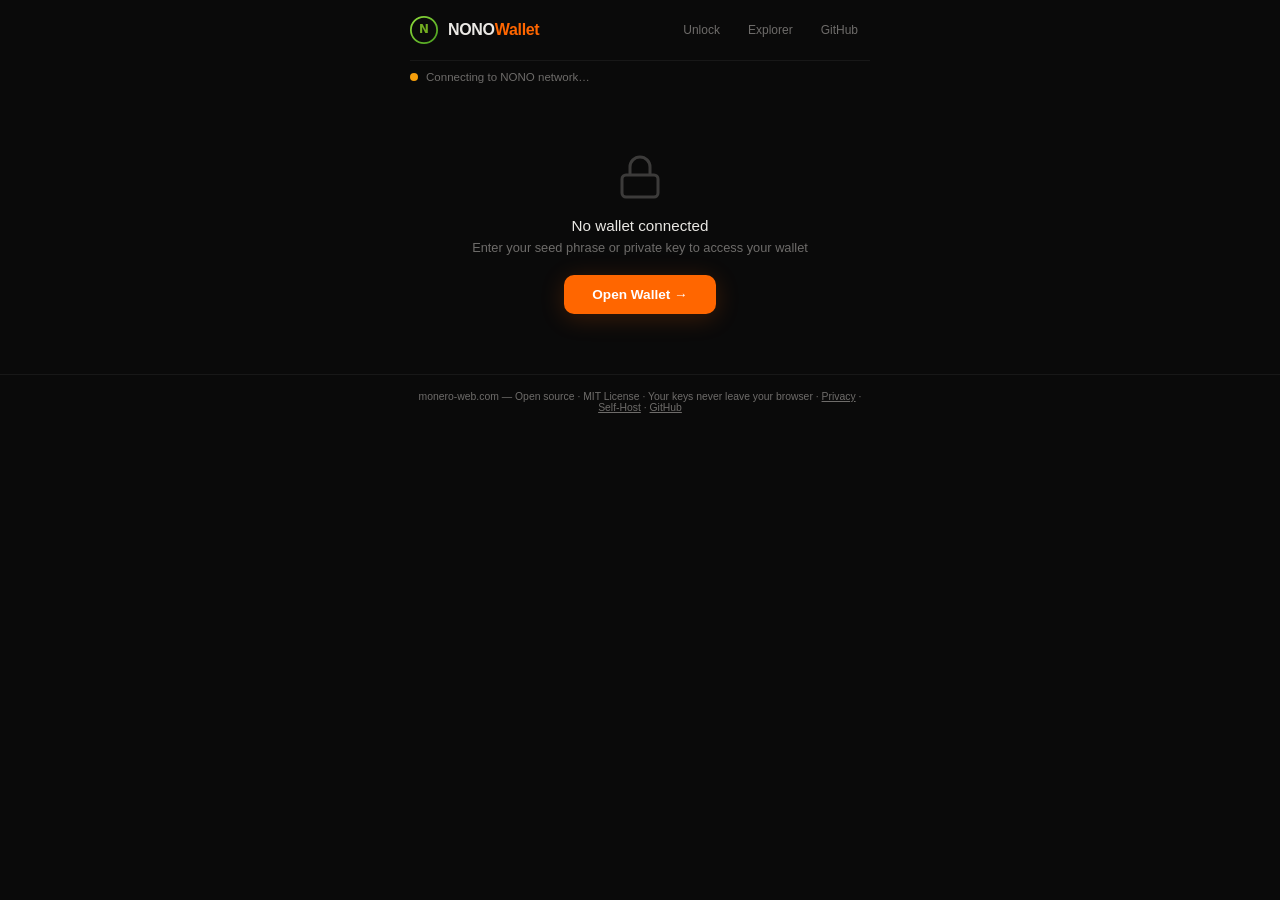
==== dashboard.html @ ea46e70c "fix(rpc): fallback to /api/rpc-nono; normalize custom URLs; legacy /api/proxy" ====
<!DOCTYPE html>
<html lang="en">
<head>
<meta charset="UTF-8">
<meta name="viewport" content="width=device-width, initial-scale=1.0, maximum-scale=1">
<meta property="og:title" content="Wallet dashboard — monero-web.com">
<meta property="og:description" content="Your non-custodial Monero wallet, running entirely in your browser. View your address, generate subaddresses, receive XMR.">
<meta property="og:url" content="https://monero-web.com/dashboard">
<meta property="og:type" content="website">
<meta property="og:image" content="https://monero-web.com/assets/social-card.png">
<link rel="preload" href="js/mymonero-core/MyMoneroCoreCpp_WASM.wasm" as="fetch" crossorigin>
<meta property="og:image:width" content="1200">
<meta property="og:image:height" content="630">
<meta name="twitter:card" content="summary_large_image">
<meta name="twitter:image" content="https://monero-web.com/assets/social-card.png">
<title>NONO Wallet — Dashboard</title>
<link rel="stylesheet" href="/css/nono-brand.css">
<link rel="icon" type="image/svg+xml" href="/favicon.svg">
<link rel="icon" type="image/x-icon" href="/favicon.ico" sizes="any">
<link rel="stylesheet" href="/fonts/fonts.css">
<style>
:root {
  --bg:#0a0a0a; --surface:#111113; --surface-2:#19191d; --border:rgba(255,255,255,0.06);
  --border-focus:rgba(255,130,47,0.4); --text:#eae8e4; --text-dim:#6e6c6a; --text-mid:#9a9894;
  --xmr:#ff6600; --xmr-dim:rgba(255,102,0,0.12); --xmr-glow:rgba(255,102,0,0.2);
  --success:#22c55e; --danger:#ef4444; --warning:#f59e0b; --radius-sm:10px;
}
*{margin:0;padding:0;box-sizing:border-box}
/* Stop the I-beam text caret from appearing on decorative UI when clicked.
   Wallet address, keys, subaddresses and inputs stay copy-selectable. */
body{user-select:none;-webkit-user-select:none;cursor:default}
input,textarea{user-select:text;-webkit-user-select:text;cursor:text}
.wallet-address,.receive-address,.key-value,#sub-list,#sub-list *{user-select:text;-webkit-user-select:text;cursor:text}
button,a,.action-btn,.tab,.key-toggle,.copy-btn,.modal-close,.disconnect-btn{cursor:pointer}
html{background:var(--bg);color:var(--text);font-family:'Outfit',sans-serif;font-size:16px;-webkit-font-smoothing:antialiased}
body{min-height:100dvh;display:flex;flex-direction:column;overflow-x:hidden}
.page{position:relative;z-index:2;flex:1;display:flex;flex-direction:column}
.container{width:100%;max-width:500px;margin:0 auto;padding:0 20px}

nav{padding:16px 0;display:flex;align-items:center;justify-content:space-between;border-bottom:1px solid var(--border)}
.logo{display:flex;align-items:center;gap:10px}
.logo svg{width:28px;height:28px}
.logo-text{font-size:1rem;font-weight:600;letter-spacing:-0.02em}
.logo-text span{color:var(--xmr)}
.nav-links{display:flex;gap:4px}
.nav-links a{color:var(--text-dim);text-decoration:none;font-size:.75rem;font-weight:500;padding:6px 12px;border-radius:100px;transition:all .25s}
.nav-links a:hover{color:var(--text);background:var(--surface-2)}
.nav-links a.active{color:var(--xmr)}

/* Connection bar */
.conn-bar{display:flex;align-items:center;gap:8px;padding:10px 0;font-size:.72rem;color:var(--text-dim)}
.conn-dot{width:8px;height:8px;border-radius:50%;flex-shrink:0}
.conn-dot.connected{background:var(--success);box-shadow:0 0 6px rgba(34,197,94,0.4)}
.conn-dot.connecting{background:var(--warning);animation:blink 1s infinite}
.conn-dot.disconnected{background:var(--danger)}
@keyframes blink{0%,100%{opacity:1}50%{opacity:0.3}}
.conn-info{flex:1}
.conn-height{font-family:'JetBrains Mono',monospace;color:var(--text-mid)}

/* Wallet header */
.wallet-header{padding:24px 0 16px;text-align:center}
.wallet-address{font-family:'JetBrains Mono',monospace;font-size:.65rem;color:var(--text-dim);word-break:break-all;line-height:1.5;padding:10px 14px;background:var(--surface);border:1px solid var(--border);border-radius:var(--radius-sm);margin-bottom:16px;user-select:all;cursor:pointer;position:relative}
.wallet-address:hover{border-color:rgba(255,255,255,0.12)}
.wallet-address .copy-toast{position:absolute;top:50%;left:50%;transform:translate(-50%,-50%);background:var(--xmr);color:#fff;font-family:'Outfit',sans-serif;font-size:.7rem;font-weight:600;padding:4px 12px;border-radius:100px;opacity:0;transition:opacity .2s}
.wallet-address .copy-toast.show{opacity:1}

.balance-section{text-align:center;margin-bottom:24px}
.balance-label{font-size:.72rem;color:var(--text-dim);text-transform:uppercase;letter-spacing:.08em;margin-bottom:4px}
.balance-value{font-size:2rem;font-weight:700;letter-spacing:-0.03em;color:var(--text)}
.balance-value .xmr-symbol{color:var(--xmr);font-size:1rem;font-weight:500;margin-left:6px}
.balance-note{font-size:.7rem;color:var(--text-dim);margin-top:4px}

/* Action buttons */
.actions{display:flex;gap:10px;margin-bottom:24px}
.action-btn{flex:1;padding:14px;background:var(--surface);border:1px solid var(--border);border-radius:var(--radius-sm);color:var(--text);font-family:'Outfit',sans-serif;font-size:.85rem;font-weight:500;cursor:pointer;transition:all .25s;display:flex;align-items:center;justify-content:center;gap:8px}
.action-btn:hover{background:var(--surface-2);border-color:rgba(255,255,255,0.12)}
.action-btn.primary{background:var(--xmr);border-color:var(--xmr);color:#fff;box-shadow:0 4px 16px var(--xmr-glow)}
.action-btn.primary:hover{background:#e85d00}
.action-btn svg{width:18px;height:18px}

/* Info cards */
.info-grid{display:grid;grid-template-columns:1fr 1fr;gap:10px;margin-bottom:24px}
.info-card{background:var(--surface);border:1px solid var(--border);border-radius:var(--radius-sm);padding:14px}
.info-card .info-label{font-size:.68rem;color:var(--text-dim);text-transform:uppercase;letter-spacing:.06em;margin-bottom:4px}
.info-card .info-value{font-family:'JetBrains Mono',monospace;font-size:.85rem;color:var(--text);font-weight:500}

/* Network status */
.network-section{margin-bottom:24px}
.section-title{font-size:.78rem;font-weight:600;color:var(--text-mid);margin-bottom:10px;text-transform:uppercase;letter-spacing:.06em}
.network-card{background:var(--surface);border:1px solid var(--border);border-radius:var(--radius-sm);padding:14px}
.network-row{display:flex;justify-content:space-between;align-items:center;padding:6px 0;font-size:.78rem}
.network-row:not(:last-child){border-bottom:1px solid var(--border)}
.network-row .label{color:var(--text-dim)}
.network-row .value{font-family:'JetBrains Mono',monospace;color:var(--text)}

/* Keys section */
.keys-section{margin-bottom:24px}
.key-card{background:var(--surface);border:1px solid var(--border);border-radius:var(--radius-sm);padding:12px 14px;margin-bottom:8px;cursor:pointer;transition:all .25s}
.key-card:hover{border-color:rgba(255,255,255,0.12)}
.key-card .key-label{font-size:.68rem;color:var(--text-dim);text-transform:uppercase;letter-spacing:.06em;margin-bottom:4px;display:flex;align-items:center;justify-content:space-between}
.key-card .key-value{font-family:'JetBrains Mono',monospace;font-size:.7rem;color:var(--text-mid);word-break:break-all;line-height:1.5}
.key-card .key-value.hidden{filter:blur(6px);user-select:none}
.key-toggle{font-size:.65rem;color:var(--xmr);cursor:pointer;font-family:'Outfit',sans-serif}

/* Disconnect */
.disconnect-btn{width:100%;padding:12px;background:none;border:1px solid rgba(239,68,68,0.2);border-radius:var(--radius-sm);color:#f87171;font-family:'Outfit',sans-serif;font-size:.8rem;font-weight:500;cursor:pointer;transition:all .25s;margin-bottom:24px}
.disconnect-btn:hover{background:rgba(239,68,68,0.06);border-color:rgba(239,68,68,0.3)}

footer{padding:16px 0;text-align:center;border-top:1px solid var(--border)}
footer p{font-size:.65rem;color:var(--text-dim)}

/* Loading state */
.loading{display:flex;flex-direction:column;align-items:center;justify-content:center;padding:60px 0;gap:16px}
.loading .spinner{width:32px;height:32px;border:3px solid var(--border);border-top-color:var(--xmr);border-radius:50%;animation:spin 1s linear infinite}
.loading p{font-size:.85rem;color:var(--text-dim)}

/* ─── Modals ─── */
.modal-overlay{display:none;position:fixed;inset:0;background:rgba(0,0,0,0.7);backdrop-filter:blur(8px);z-index:100;align-items:center;justify-content:center;padding:20px}
.modal-overlay.show{display:flex}
.modal{background:var(--bg);border:1px solid var(--border);border-radius:16px;width:100%;max-width:420px;max-height:90vh;overflow-y:auto;animation:fadeIn .25s ease-out}
.modal-header{display:flex;align-items:center;justify-content:space-between;padding:18px 20px;border-bottom:1px solid var(--border)}
.modal-header h2{font-size:1rem;font-weight:600}
.modal-close{background:none;border:none;color:var(--text-dim);font-size:1.2rem;cursor:pointer;padding:4px 8px;border-radius:6px;transition:all .2s}
.modal-close:hover{color:var(--text);background:var(--surface-2)}
.modal-body{padding:20px}

.receive-address{font-family:'JetBrains Mono',monospace;font-size:.62rem;word-break:break-all;line-height:1.6;color:var(--text-mid);padding:12px 14px;background:var(--surface);border:1px solid var(--border);border-radius:var(--radius-sm);margin-bottom:12px;user-select:all;text-align:left}
.btn-outline{width:100%;padding:12px;background:none;border:1px solid var(--border);border-radius:var(--radius-sm);color:var(--text);font-family:'Outfit',sans-serif;font-size:.85rem;font-weight:500;cursor:pointer;transition:all .25s}
.btn-outline:hover{background:var(--surface-2);border-color:rgba(255,255,255,0.12)}
.receive-warning{display:flex;align-items:center;gap:6px;margin-top:14px;font-size:.7rem;color:var(--warning);justify-content:center}

.send-coming-soon{text-align:center;padding:8px 0}
.send-coming-soon svg{margin-bottom:12px;opacity:.6}
.send-coming-soon h3{font-size:1.1rem;font-weight:600;margin-bottom:8px}
.send-coming-soon p{font-size:.78rem;color:var(--text-dim);line-height:1.6;margin-bottom:8px}

/* Send priority tier buttons */
.send-prio-btn{background:var(--surface-2);border:1px solid var(--border);color:var(--text-dim);font-family:'Outfit',sans-serif;font-size:.72rem;padding:8px 4px;border-radius:6px;cursor:pointer;transition:all .2s}
.send-prio-btn:hover{color:var(--text);border-color:var(--border-strong)}
.send-prio-btn.active{background:var(--xmr-dim);border-color:rgba(255,102,0,0.3);color:var(--xmr);font-weight:600}
.send-options{text-align:left;margin:12px 0}
.send-option{background:var(--surface);border:1px solid var(--border);border-radius:var(--radius-sm);padding:12px 14px;margin-bottom:8px}
.send-option strong{display:block;font-size:.78rem;color:var(--text);margin-bottom:2px}
.send-option span{font-size:.72rem;color:var(--text-dim);line-height:1.5}
@keyframes spin{from{transform:rotate(0deg)}to{transform:rotate(360deg)}}
@keyframes fadeIn{from{opacity:0;transform:translateY(8px)}to{opacity:1;transform:translateY(0)}}
.fade-in{animation:fadeIn .4s ease-out}

/* ── Mobile polish ─────────────────────────────────────────────────── */
@media (max-width:520px){
  .container{padding:0 16px}
  .wallet-header{padding:18px 0 10px}
  .wallet-address{font-size:.58rem;padding:10px 12px}
  .balance-value{font-size:1.7rem}
  .actions{gap:8px;margin-bottom:18px}
  .action-btn{padding:12px;font-size:.8rem}
  .info-grid{gap:8px}
  .info-card{padding:12px}
  .keys-section{margin-bottom:18px}
  .key-card{padding:12px}
  .modal{padding:20px;max-width:calc(100vw - 32px)}
  #qr-code svg,#qr-code img{max-width:100%;height:auto !important}
  #unlock-overlay > div{padding:22px 18px;max-width:calc(100vw - 32px)}
  #sub-major,#sub-minor{font-size:.72rem;padding:8px}
}
@media (max-width:380px){
  .wallet-address{font-size:.55rem}
  .actions .action-btn{padding:10px;font-size:.75rem}
  .conn-bar{font-size:.66rem}
}
</style>
</head>
<body>

<div class="page">
  <div class="container">
    <nav>
      <a href="/verify.html" class="logo" style="text-decoration:none;color:inherit;cursor:pointer" title="NONO Wallet">
        <img src="/assets/nono-logo.svg" alt="" width="28" height="28" />
        <div class="logo-text">NONO<span>Wallet</span></div>
      </a>
      <div class="nav-links">
        <a href="/verify.html">Unlock</a>
        <a href="https://explorer.nonoprivacy.com/" target="_blank" rel="noopener">Explorer</a>
        <a href="https://github.com/hempmillionaire/Nono-web-wallet" target="_blank" rel="noopener">GitHub</a>
      </div>
    </nav>

    <!-- Connection bar -->
    <div class="conn-bar">
      <div class="conn-dot connecting" id="conn-dot"></div>
      <div class="conn-info" id="conn-info">Connecting to NONO network…</div>
    </div>

    <!-- Loading state -->
    <div class="loading" id="loading-state">
      <div class="spinner"></div>
      <p>Connecting to NONO network...</p>
    </div>

    <!-- Dashboard (hidden until connected) -->
    <div id="dashboard" style="display:none">

      <!-- Address -->
      <div class="wallet-header fade-in">
        <div style="display:flex;flex-wrap:wrap;align-items:center;justify-content:center;gap:10px;margin-bottom:10px">
          <span id="network-badge" style="font-size:.7rem;font-weight:600;letter-spacing:.04em;text-transform:uppercase;padding:5px 10px;border-radius:100px;background:var(--surface-2);border:1px solid var(--border);color:var(--xmr)">NONO · NONO</span>
        </div>
        <div id="lws-unavailable-banner" style="display:none;max-width:520px;margin:0 auto 12px;padding:10px 14px;font-size:.72rem;line-height:1.45;color:var(--text-dim);background:var(--surface-2);border:1px solid var(--border);border-radius:var(--radius-sm)"></div>
        <div class="wallet-address" id="wallet-address" title="Click to copy">
          <span class="copy-toast" id="addr-toast">Copied!</span>
        </div>
      </div>

      <!-- Balance -->
      <div class="balance-section fade-in">
        <div class="balance-label">Balance</div>
        <div class="balance-value">
          <span id="balance-xmr">—</span>
          <span class="xmr-symbol" id="balance-ticker">NONO</span>
        </div>
        <div id="balance-fiat" style="font-size:.85rem;color:var(--text-dim);margin-top:2px;font-family:'JetBrains Mono',monospace"></div>
        <div class="balance-note" id="balance-note">Checking balance…</div>
        <div id="scan-bar-wrap" style="display:none;margin:10px auto 0;max-width:280px">
          <div style="background:var(--surface-2);border:1px solid var(--border);border-radius:100px;height:8px;overflow:hidden">
            <div id="scan-bar-fill" style="height:100%;width:0%;background:var(--xmr);border-radius:100px;transition:width 1s ease-out"></div>
          </div>
          <div style="display:flex;justify-content:space-between;margin-top:5px;font-size:.62rem;font-family:'JetBrains Mono',monospace;color:var(--text-dim)">
            <span id="scan-bar-pct">0%</span>
            <span id="scan-bar-height">—</span>
          </div>
        </div>
      </div>

      <!-- Action buttons -->
      <div class="actions fade-in">
        <button class="action-btn primary" id="btn-send">
          <svg fill="none" stroke="currentColor" stroke-width="2" viewBox="0 0 24 24"><path d="M22 2L11 13"/><path d="M22 2L15 22L11 13L2 9L22 2Z"/></svg>
          Send
        </button>
        <button class="action-btn" id="btn-receive">
          <svg fill="none" stroke="currentColor" stroke-width="2" viewBox="0 0 24 24"><path d="M21 15v4a2 2 0 01-2 2H5a2 2 0 01-2-2v-4"/><polyline points="7 10 12 15 17 10"/><line x1="12" y1="15" x2="12" y2="3"/></svg>
          Receive
        </button>
      </div>

      <!-- Network Info -->
      <div class="network-section fade-in">
        <div class="section-title">Network</div>
        <div class="network-card">
          <div class="network-row">
            <span class="label">Node</span>
            <span class="value" id="net-node">—</span>
          </div>
          <div class="network-row">
            <span class="label">Height</span>
            <span class="value" id="net-height">—</span>
          </div>
          <div class="network-row">
            <span class="label">Latency</span>
            <span class="value" id="net-latency">—</span>
          </div>
          <div class="network-row">
            <span class="label">Est. Fee</span>
            <span class="value" id="net-fee">—</span>
          </div>
          <div class="network-row">
            <span class="label">Tx Pool</span>
            <span class="value" id="net-pool">—</span>
          </div>
        </div>
      </div>

      <!-- Transactions -->
      <div class="keys-section fade-in">
        <div class="section-title">Recent transactions</div>
        <div id="tx-list">
          <div class="key-card" style="text-align:center;color:var(--text-dim);font-size:.75rem;padding:18px">Loading…</div>
        </div>
      </div>

      <!-- Seed Phrase (hidden by default) -->
      <div class="keys-section fade-in" id="mnemonic-section" style="display:none">
        <div class="section-title">Seed Phrase</div>
        <div class="key-card" style="border-color:rgba(255,102,0,0.2);background:rgba(255,102,0,0.04)">
          <div class="key-label" style="color:var(--xmr)">Mnemonic Seed <span class="key-toggle" id="toggle-mnemonic">Show</span></div>
          <div class="key-value hidden" id="key-mnemonic" style="font-size:.82rem;line-height:2;word-spacing:.15em"></div>
        </div>
      </div>

      <!-- Wallet Keys (hidden by default) -->
      <div class="keys-section fade-in">
        <div class="section-title">Wallet Keys</div>
        <div class="key-card" id="card-spend">
          <div class="key-label">Private Spend Key <span class="key-toggle" id="toggle-spend">Show</span></div>
          <div class="key-value hidden" id="key-spend"></div>
        </div>
        <div class="key-card" id="card-view">
          <div class="key-label">Private View Key <span class="key-toggle" id="toggle-view">Show</span></div>
          <div class="key-value hidden" id="key-view"></div>
        </div>
        <div class="key-card">
          <div class="key-label">Public Spend Key</div>
          <div class="key-value" id="key-pub-spend" style="font-size:.65rem"></div>
        </div>
        <div class="key-card">
          <div class="key-label">Public View Key</div>
          <div class="key-value" id="key-pub-view" style="font-size:.65rem"></div>
        </div>
      </div>

      <!-- Subaddresses -->
      <div class="keys-section fade-in">
        <div class="section-title">Subaddresses</div>
        <div class="key-card">
          <div class="key-label" style="margin-bottom:8px">Generate a labeled subaddress</div>
          <input id="sub-label" type="text" placeholder="Label (optional, e.g. Donations)" maxlength="40" style="width:100%;background:var(--surface-2);border:1px solid var(--border);border-radius:8px;padding:8px 10px;color:var(--text);font-family:'Outfit',sans-serif;font-size:.78rem;outline:none;margin-bottom:8px">
          <div style="display:grid;grid-template-columns:1fr 1fr auto;gap:8px;margin-bottom:10px">
            <input id="sub-major" type="number" min="0" value="0" title="account index" placeholder="account" style="min-width:0;width:100%;background:var(--surface-2);border:1px solid var(--border);border-radius:8px;padding:8px 10px;color:var(--text);font-family:'JetBrains Mono',monospace;font-size:.78rem;outline:none">
            <input id="sub-minor" type="number" min="1" value="1" title="address index (auto-fills)" placeholder="index" style="min-width:0;width:100%;background:var(--surface-2);border:1px solid var(--border);border-radius:8px;padding:8px 10px;color:var(--text);font-family:'JetBrains Mono',monospace;font-size:.78rem;outline:none">
            <button id="btn-sub-gen" class="action-btn" style="flex:0 0 auto;padding:8px 14px;font-size:.78rem;white-space:nowrap">Generate</button>
          </div>
          <div id="sub-error" style="display:none;color:#f87171;font-size:.72rem;margin-top:6px"></div>
          <div id="sub-list"></div>
        </div>
      </div>

      <!-- Custom node + export -->
      <div class="keys-section fade-in">
        <div class="section-title">Settings</div>
        <div class="key-card">
          <div class="key-label" style="margin-bottom:6px">Custom node URL <span style="color:var(--text-dim)">· optional HTTPS RPC base (e.g. https://explorer.nonoprivacy.com/api/rpc-nono)</span></div>
          <div style="display:grid;grid-template-columns:1fr auto auto;gap:8px">
            <input id="custom-node" type="text" placeholder="https://explorer.nonoprivacy.com/api/rpc-nono" style="min-width:0;width:100%;background:var(--surface-2);border:1px solid var(--border);border-radius:8px;padding:8px 10px;color:var(--text);font-family:'JetBrains Mono',monospace;font-size:.75rem;outline:none">
            <button id="btn-node-save" class="action-btn" style="padding:8px 14px;font-size:.78rem;white-space:nowrap">Save</button>
            <button id="btn-node-clear" class="action-btn" style="padding:8px 14px;font-size:.78rem;white-space:nowrap">Reset</button>
          </div>
          <div id="node-msg" style="font-size:.7rem;color:var(--text-dim);margin-top:6px"></div>
        </div>
        <div class="key-card" style="margin-top:8px">
          <div class="key-label" style="margin-bottom:8px">Scan QR code</div>
          <button id="btn-scan-qr" class="action-btn" style="width:100%;padding:10px;font-size:.78rem">Open camera scanner</button>
          <div id="scan-result" style="display:none;margin-top:10px;padding:12px;background:var(--surface-2);border:1px solid var(--border);border-radius:8px;font-family:'JetBrains Mono',monospace;font-size:.7rem;line-height:1.6;text-align:left;word-break:break-all"></div>
          <div style="font-size:.7rem;color:var(--text-dim);margin-top:8px;line-height:1.5">Decodes <code>monero:</code> URIs entirely in your browser. Used by the (upcoming) send flow; for now you can scan and copy.</div>
        </div>

        <div class="key-card" style="margin-top:8px">
          <div class="key-label" style="margin-bottom:8px">Export wallet</div>
          <button id="btn-export" class="action-btn" style="width:100%;padding:10px;font-size:.78rem">Download JSON backup</button>
          <div style="font-size:.7rem;color:var(--text-dim);margin-top:8px;line-height:1.5">Contains your address and keys in a portable JSON file. Treat it like your seed phrase — anyone with this file can spend your funds.</div>
        </div>
      </div>

      <!-- Disconnect -->
      <button class="disconnect-btn" id="btn-disconnect">Disconnect Wallet</button>
    </div>
  </div>

  <!-- ═══ RATE LIMIT MODAL ═══ -->
  <div class="modal-overlay" id="ratelimit-modal">
    <div class="modal">
      <div class="modal-header">
        <h2>Limit Reached</h2>
        <button class="modal-close" id="ratelimit-close">✕</button>
      </div>
      <div class="modal-body" style="text-align:center">
        <svg width="48" height="48" fill="none" stroke="var(--xmr)" stroke-width="1.5" viewBox="0 0 24 24" style="margin-bottom:12px"><path d="M10.29 3.86L1.82 18a2 2 0 001.71 3h16.94a2 2 0 001.71-3L13.71 3.86a2 2 0 00-3.42 0z"/><line x1="12" y1="9" x2="12" y2="13"/><line x1="12" y1="17" x2="12.01" y2="17"/></svg>
        <p style="font-size:.95rem;margin-bottom:8px;font-weight:600">Daily wallet limit reached</p>
        <p style="font-size:.8rem;color:var(--text-dim);margin-bottom:20px">Too many new wallets have been registered today. Please try again tomorrow.</p>
        <button class="btn-primary" id="ratelimit-ok" style="width:100%">OK</button>
      </div>
    </div>
  </div>

  <!-- ═══ RECEIVE MODAL ═══ -->
  <div class="modal-overlay" id="receive-modal">
    <div class="modal">
      <div class="modal-header">
        <h2>Receive XMR</h2>
        <button class="modal-close" id="receive-close">✕</button>
      </div>
      <div class="modal-body" style="text-align:center">
        <div id="qr-code" style="margin:16px auto;width:220px;height:220px;background:var(--surface-2);border-radius:12px;display:flex;align-items:center;justify-content:center">
          <div class="spinner" style="width:24px;height:24px"></div>
        </div>
        <p style="font-size:.7rem;color:var(--text-dim);margin-bottom:12px">Scan this QR code or copy the address below</p>
        <div class="receive-address" id="receive-addr"></div>
        <button class="btn-outline" id="receive-copy">Copy Address</button>
        <div class="receive-warning">
          <svg width="14" height="14" fill="none" stroke="currentColor" stroke-width="2" viewBox="0 0 24 24"><path d="M10.29 3.86L1.82 18a2 2 0 001.71 3h16.94a2 2 0 001.71-3L13.71 3.86a2 2 0 00-3.42 0z"/><line x1="12" y1="9" x2="12" y2="13"/><line x1="12" y1="17" x2="12.01" y2="17"/></svg>
          Only send Monero (XMR) to this address
        </div>
      </div>
    </div>
  </div>

  <!-- ═══ SEND MODAL ═══ -->
  <div class="modal-overlay" id="send-modal">
    <div class="modal">
      <div class="modal-header">
        <h2>Send XMR</h2>
        <button class="modal-close" id="send-close">✕</button>
      </div>
      <div class="modal-body">

        <!-- ── STEP 1: Form ── -->
        <div id="send-step-form">
          <div style="margin-bottom:14px">
            <label style="display:block;font-size:.72rem;color:var(--text-dim);text-transform:uppercase;letter-spacing:.06em;margin-bottom:6px">Recipient address</label>
            <textarea id="send-to" placeholder="4..., 8..., or integrated (106 chars)" spellcheck="false" autocomplete="off" style="width:100%;min-height:64px;background:var(--surface-2);border:1px solid var(--border);border-radius:8px;padding:10px 12px;color:var(--text);font-family:'JetBrains Mono',monospace;font-size:.68rem;line-height:1.5;resize:none;outline:none"></textarea>
            <div id="send-to-hint" style="font-size:.68rem;color:var(--text-dim);margin-top:6px;min-height:14px"></div>
          </div>

          <div style="margin-bottom:14px">
            <label style="display:block;font-size:.72rem;color:var(--text-dim);text-transform:uppercase;letter-spacing:.06em;margin-bottom:6px">Amount (XMR)</label>
            <input id="send-amount" type="text" inputmode="decimal" placeholder="0.0" autocomplete="off" style="width:100%;background:var(--surface-2);border:1px solid var(--border);border-radius:8px;padding:10px 12px;color:var(--text);font-family:'JetBrains Mono',monospace;font-size:.95rem;outline:none">
            <div style="display:flex;justify-content:space-between;font-size:.68rem;color:var(--text-dim);margin-top:6px">
              <span>Available: <span id="send-available">—</span> XMR</span>
              <button type="button" id="send-max" style="background:transparent;border:0;color:var(--xmr);font-size:.68rem;cursor:pointer;padding:0">Send max</button>
            </div>
          </div>

          <div style="margin-bottom:14px">
            <label style="display:block;font-size:.72rem;color:var(--text-dim);text-transform:uppercase;letter-spacing:.06em;margin-bottom:6px">Priority</label>
            <div id="send-priority" style="display:grid;grid-template-columns:1fr 1fr 1fr 1fr;gap:6px">
              <button type="button" data-priority="1" class="send-prio-btn">Slow</button>
              <button type="button" data-priority="2" class="send-prio-btn active">Normal</button>
              <button type="button" data-priority="3" class="send-prio-btn">Fast</button>
              <button type="button" data-priority="4" class="send-prio-btn">Fastest</button>
            </div>
          </div>

          <div style="margin-bottom:14px;display:none" id="send-pid-group">
            <label style="display:block;font-size:.72rem;color:var(--text-dim);text-transform:uppercase;letter-spacing:.06em;margin-bottom:6px">Payment ID <span style="text-transform:none;letter-spacing:0">(if the recipient asked for one)</span></label>
            <input id="send-pid" type="text" placeholder="16-char hex" autocomplete="off" style="width:100%;background:var(--surface-2);border:1px solid var(--border);border-radius:8px;padding:10px 12px;color:var(--text);font-family:'JetBrains Mono',monospace;font-size:.75rem;outline:none">
          </div>

          <div id="send-error" style="display:none;color:#f87171;font-size:.72rem;margin-bottom:10px;padding:10px 12px;background:rgba(239,68,68,0.08);border:1px solid rgba(239,68,68,0.15);border-radius:8px"></div>

          <div style="display:flex;gap:8px">
            <button id="send-cancel" class="action-btn" style="flex:1;background:transparent">Cancel</button>
            <button id="send-review" class="action-btn primary" style="flex:2" disabled>Review →</button>
          </div>
        </div>

        <!-- ── STEP 2: Confirm ── -->
        <div id="send-step-confirm" style="display:none">
          <div style="background:var(--surface-2);border:1px solid var(--border);border-radius:8px;padding:14px;margin-bottom:14px">
            <div style="font-size:.68rem;color:var(--text-dim);text-transform:uppercase;letter-spacing:.06em;margin-bottom:6px">Sending to</div>
            <div id="confirm-to" style="font-family:'JetBrains Mono',monospace;font-size:.62rem;word-break:break-all;color:var(--text);line-height:1.5"></div>
          </div>

          <div style="background:var(--surface-2);border:1px solid var(--border);border-radius:8px;padding:14px;margin-bottom:14px;font-family:'JetBrains Mono',monospace;font-size:.82rem">
            <div style="display:flex;justify-content:space-between;margin-bottom:8px"><span style="color:var(--text-dim)">Amount</span><span id="confirm-amount" style="color:var(--text);font-weight:500">—</span></div>
            <div style="display:flex;justify-content:space-between;margin-bottom:8px"><span style="color:var(--text-dim)">Fee</span><span id="confirm-fee" style="color:var(--text-mid)">—</span></div>
            <div style="display:flex;justify-content:space-between;padding-top:8px;border-top:1px solid var(--border)"><span style="color:var(--text-dim)">Total</span><span id="confirm-total" style="color:var(--xmr);font-weight:600">—</span></div>
          </div>

          <div style="font-size:.7rem;color:var(--text-dim);line-height:1.5;margin-bottom:14px;padding:10px 12px;background:rgba(255,102,0,0.06);border:1px solid rgba(255,102,0,0.15);border-radius:8px">
            <strong style="color:var(--xmr)">This is irreversible.</strong> Once broadcast, the transaction cannot be cancelled. Your spend key is used locally in this tab to sign the transaction; it is not sent to any server.
          </div>

          <div style="display:flex;gap:8px">
            <button id="send-back" class="action-btn" style="flex:1;background:transparent">← Back</button>
            <button id="send-confirm" class="action-btn primary" style="flex:2">Send</button>
          </div>
        </div>

        <!-- ── STEP 3: Result ── -->
        <div id="send-step-result" style="display:none;text-align:center;padding:8px 0">
          <div id="send-result-pending" style="display:none">
            <div class="spinner" style="margin:0 auto 14px;width:40px;height:40px"></div>
            <h3 style="font-size:1rem;font-weight:600;margin-bottom:6px">Sending…</h3>
            <p style="font-size:.72rem;color:var(--text-dim);line-height:1.5">Building and broadcasting your transaction. This takes a few seconds.</p>
          </div>
          <div id="send-result-success" style="display:none">
            <svg width="48" height="48" fill="none" stroke="#22c55e" stroke-width="1.8" viewBox="0 0 24 24" style="margin:0 auto 12px"><circle cx="12" cy="12" r="10"/><polyline points="9 12 11 14 15 10"/></svg>
            <h3 style="font-size:1rem;font-weight:600;margin-bottom:6px;color:#22c55e">Sent!</h3>
            <p style="font-size:.72rem;color:var(--text-dim);line-height:1.5;margin-bottom:12px">Your transaction has been broadcast to the Monero network. It will appear in your history after ~2 minutes of confirmations.</p>
            <div style="font-family:'JetBrains Mono',monospace;font-size:.62rem;color:var(--text-mid);word-break:break-all;padding:10px 12px;background:var(--surface-2);border:1px solid var(--border);border-radius:8px;margin-bottom:14px" id="send-result-hash"></div>
            <button id="send-done" class="action-btn primary" style="width:100%">Done</button>
          </div>
          <div id="send-result-error" style="display:none">
            <svg width="48" height="48" fill="none" stroke="#f87171" stroke-width="1.8" viewBox="0 0 24 24" style="margin:0 auto 12px"><circle cx="12" cy="12" r="10"/><line x1="12" y1="8" x2="12" y2="12"/><line x1="12" y1="16" x2="12.01" y2="16"/></svg>
            <h3 style="font-size:1rem;font-weight:600;margin-bottom:6px;color:#f87171">Send failed</h3>
            <p id="send-result-error-msg" style="font-size:.72rem;color:var(--text-dim);line-height:1.5;margin-bottom:14px"></p>
            <button id="send-retry" class="action-btn" style="width:100%">Back to form</button>
          </div>
        </div>

      </div>
    </div>
  </div>

  <footer>
    <div class="container">
      <p>monero-web.com — Open source · MIT License · Your keys never leave your browser · <a href="/privacy" style="color:inherit;text-decoration:underline">Privacy</a> · <a href="/self-host" style="color:inherit;text-decoration:underline">Self-Host</a> · <a href="https://github.com/Medtabka/monero-web" target="_blank" rel="noopener" style="color:inherit;text-decoration:underline">GitHub</a></p>
    </div>
  </footer>
</div>

<!-- ═══ UNLOCK OVERLAY (encrypted vault / idle auto-lock) ═══ -->
<div id="unlock-overlay" style="display:none;position:fixed;inset:0;background:rgba(10,10,10,0.92);backdrop-filter:blur(8px);z-index:9999;align-items:center;justify-content:center;padding:24px">
  <div style="width:100%;max-width:380px;background:var(--surface);border:1px solid var(--border);border-radius:14px;padding:28px">
    <div style="display:flex;align-items:center;gap:10px;margin-bottom:18px">
      <svg width="22" height="22" fill="none" stroke="var(--xmr)" stroke-width="2" viewBox="0 0 24 24"><rect x="3" y="11" width="18" height="11" rx="2"/><path d="M7 11V7a5 5 0 0 1 10 0v4"/></svg>
      <h2 style="font-size:1.05rem;font-weight:600;letter-spacing:-0.01em">Wallet locked</h2>
    </div>
    <p id="unlock-msg" style="color:var(--text-dim);font-size:.78rem;line-height:1.5;margin-bottom:16px">Enter your session password to unlock this tab.</p>
    <input id="unlock-pw" type="password" autocomplete="current-password" placeholder="Session password" style="width:100%;background:var(--surface-2);border:1px solid var(--border);border-radius:10px;padding:12px 14px;color:var(--text);font-family:'JetBrains Mono',monospace;font-size:.82rem;outline:none;margin-bottom:10px">
    <div id="unlock-error" style="display:none;color:#f87171;font-size:.74rem;margin-bottom:10px"></div>
    <button id="unlock-btn" style="width:100%;background:var(--xmr);border:none;color:#fff;font-family:'Outfit',sans-serif;font-size:.86rem;font-weight:600;padding:12px;border-radius:10px;cursor:pointer">Unlock</button>
    <button id="unlock-forget" style="width:100%;background:transparent;border:none;color:var(--text-dim);font-family:'Outfit',sans-serif;font-size:.74rem;padding:10px;margin-top:6px;cursor:pointer">Forget wallet & start over</button>
  </div>
</div>

<!-- Scripts -->
<script src="js/keccak256.js"></script>
<script src="js/monero-ed25519.js"></script>
<script src="js/monero-wordlist.js"></script>
<script src="js/networks.js?v=proxy1"></script>
<script src="js/monero-keys.js?v=nonoaddr1"></script>
<script src="js/monero-subaddress.js"></script>
<script src="js/qrcodegen.js"></script>
<script src="js/jsqr.js"></script>
<script src="js/qr-scanner.js"></script>
<script src="js/wallet-vault.js"></script>
<script src="https://challenges.cloudflare.com/turnstile/v0/api.js?render=explicit" async defer></script>
<div id="turnstile-box"></div>
<script src="js/lws-client.js"></script>
<script src="js/mymonero-core/MyMoneroCoreCpp_WASM.js"></script>
<script src="js/mymonero-loader.js"></script>
<script src="js/monero-send.js"></script>
<script src="js/monero-english-wordlist.js"></script>
<script src="js/monero-rpc.js?v=rpcfix1"></script>

<script src="js/dashboard-page.js?v=rpcfix1"></script>
<script src="js/swap-popup.js" defer></script>
</body>
</html>
---- css/nono-brand.css ----
/* NONO brand — shared with explorer (black + #73AD21 accent) */
:root {
  --xmr: #73AD21;
  --xmr-dim: rgba(115, 173, 33, 0.14);
  --xmr-glow: rgba(115, 173, 33, 0.28);
  --border-focus: rgba(115, 173, 33, 0.45);
}
.ambient .orb-1 { background: #73AD21 !important; }
.ambient .orb-2 { background: #8fdc3c !important; }
.logo-text span { color: var(--xmr); }
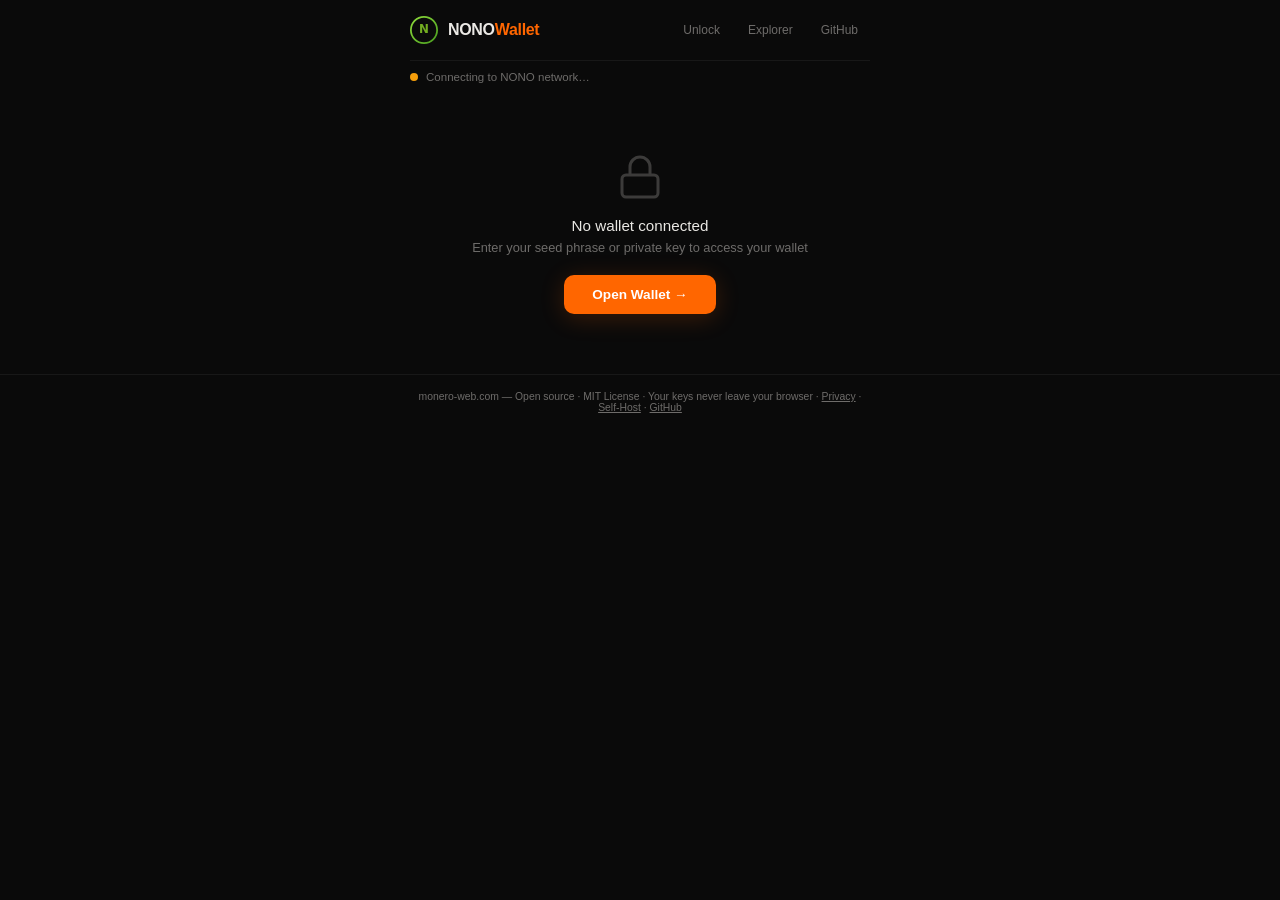
==== commit 52fe4b4f: "docs: NONO README; remove CoinGecko fiat price and CSP" ====
--- a/dashboard.html
+++ b/dashboard.html
@@ -219,7 +219,6 @@
           <span id="balance-xmr">—</span>
           <span class="xmr-symbol" id="balance-ticker">NONO</span>
         </div>
-        <div id="balance-fiat" style="font-size:.85rem;color:var(--text-dim);margin-top:2px;font-family:'JetBrains Mono',monospace"></div>
         <div class="balance-note" id="balance-note">Checking balance…</div>
         <div id="scan-bar-wrap" style="display:none;margin:10px auto 0;max-width:280px">
           <div style="background:var(--surface-2);border:1px solid var(--border);border-radius:100px;height:8px;overflow:hidden">
@@ -534,7 +533,7 @@
 <script src="js/monero-english-wordlist.js"></script>
 <script src="js/monero-rpc.js?v=rpcfix1"></script>
 
-<script src="js/dashboard-page.js?v=rpcfix1"></script>
+<script src="js/dashboard-page.js?v=nono1"></script>
 <script src="js/swap-popup.js" defer></script>
 </body>
 </html>
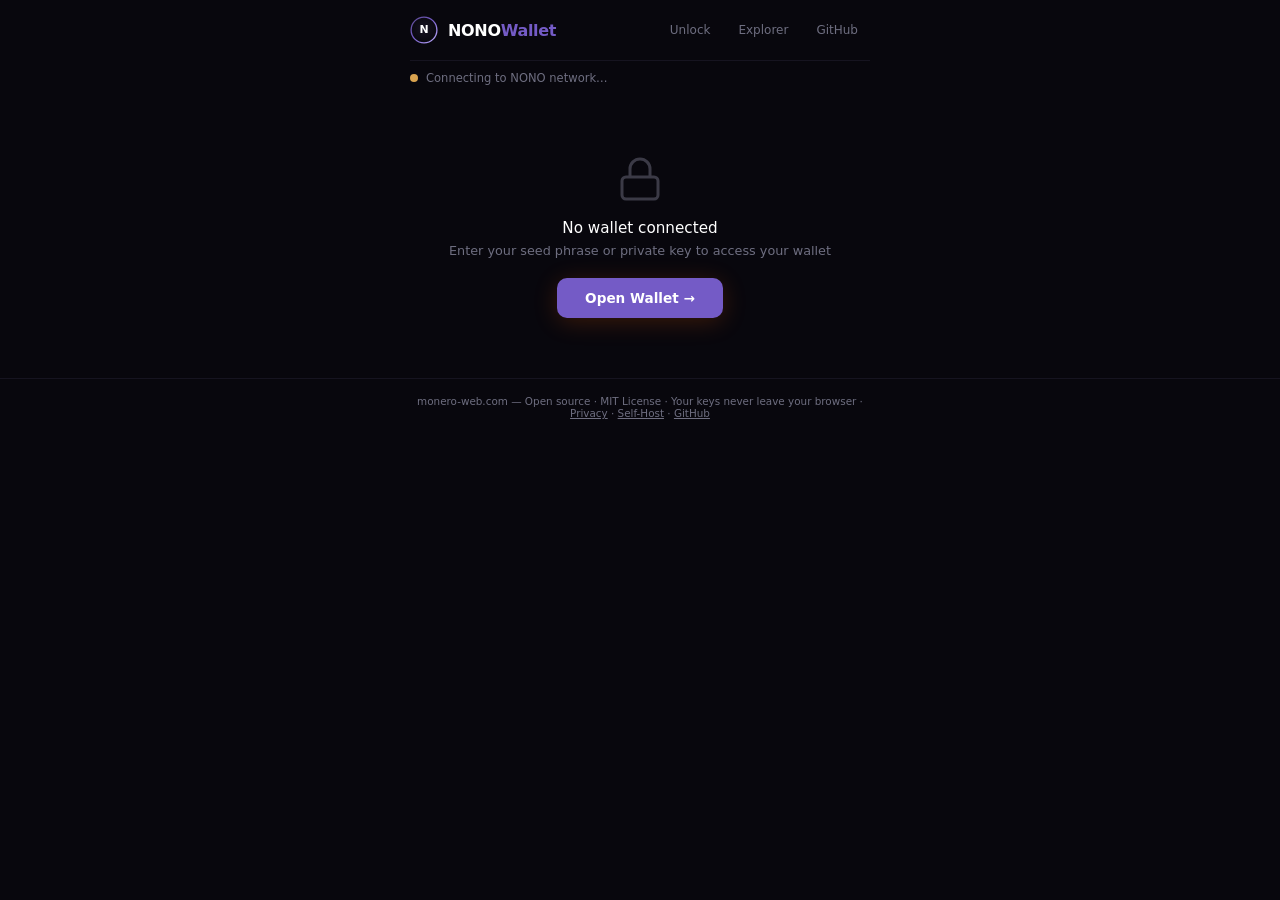
==== commit 827f3edb: "feat(ui): NONO design system — tokens, components, wallet purple theme" ====
--- a/dashboard.html
+++ b/dashboard.html
@@ -3,27 +3,26 @@
 <head>
 <meta charset="UTF-8">
 <meta name="viewport" content="width=device-width, initial-scale=1.0, maximum-scale=1">
-<meta property="og:title" content="Wallet dashboard — monero-web.com">
-<meta property="og:description" content="Your non-custodial Monero wallet, running entirely in your browser. View your address, generate subaddresses, receive XMR.">
-<meta property="og:url" content="https://monero-web.com/dashboard">
+<meta property="og:title" content="NONO Wallet — Dashboard">
+<meta property="og:description" content="Your non-custodial NONO wallet in the browser. Balance, send, receive, and transaction history.">
+<meta property="og:url" content="https://wallet.nonoprivacy.com/dashboard.html">
 <meta property="og:type" content="website">
-<meta property="og:image" content="https://monero-web.com/assets/social-card.png">
+<meta property="og:image" content="https://wallet.nonoprivacy.com/assets/nono-logo.png">
 <link rel="preload" href="js/mymonero-core/MyMoneroCoreCpp_WASM.wasm" as="fetch" crossorigin>
-<meta property="og:image:width" content="1200">
-<meta property="og:image:height" content="630">
-<meta name="twitter:card" content="summary_large_image">
-<meta name="twitter:image" content="https://monero-web.com/assets/social-card.png">
+<meta name="twitter:card" content="summary">
+<meta name="twitter:image" content="https://wallet.nonoprivacy.com/assets/nono-logo.png">
 <title>NONO Wallet — Dashboard</title>
-<link rel="stylesheet" href="/css/nono-brand.css">
+<link rel="stylesheet" href="/css/nono-tokens.css?v=ds1">
+<link rel="stylesheet" href="/css/nono-components.css?v=ds1">
 <link rel="icon" type="image/svg+xml" href="/favicon.svg">
 <link rel="icon" type="image/x-icon" href="/favicon.ico" sizes="any">
 <link rel="stylesheet" href="/fonts/fonts.css">
 <style>
 :root {
-  --bg:#0a0a0a; --surface:#111113; --surface-2:#19191d; --border:rgba(255,255,255,0.06);
-  --border-focus:rgba(255,130,47,0.4); --text:#eae8e4; --text-dim:#6e6c6a; --text-mid:#9a9894;
-  --xmr:#ff6600; --xmr-dim:rgba(255,102,0,0.12); --xmr-glow:rgba(255,102,0,0.2);
-  --success:#22c55e; --danger:#ef4444; --warning:#f59e0b; --radius-sm:10px;
+  --bg:#08070D; --surface:#11101A; --surface-2:#171323; --border:rgba(191,174,255,0.08);
+  --border-focus:rgba(191,174,255,0.35); --text:#FFFFFF; --text-dim:#6E6E80; --text-mid:#A8A8B8;
+  --xmr:#745BC6; --xmr-dim:rgba(116,91,198,0.15); --xmr-glow:rgba(116,91,198,0.40);
+  --success:#4a9a6a; --danger:#d9534f; --warning:#d9a34f; --radius-sm:10px;
 }
 *{margin:0;padding:0;box-sizing:border-box}
 /* Stop the I-beam text caret from appearing on decorative UI when clicked.
@@ -32,7 +31,7 @@
 input,textarea{user-select:text;-webkit-user-select:text;cursor:text}
 .wallet-address,.receive-address,.key-value,#sub-list,#sub-list *{user-select:text;-webkit-user-select:text;cursor:text}
 button,a,.action-btn,.tab,.key-toggle,.copy-btn,.modal-close,.disconnect-btn{cursor:pointer}
-html{background:var(--bg);color:var(--text);font-family:'Outfit',sans-serif;font-size:16px;-webkit-font-smoothing:antialiased}
+html{background:var(--bg);color:var(--text);font-family:system-ui,-apple-system,BlinkMacSystemFont,"Segoe UI",Roboto,sans-serif;font-size:16px;-webkit-font-smoothing:antialiased}
 body{min-height:100dvh;display:flex;flex-direction:column;overflow-x:hidden}
 .page{position:relative;z-index:2;flex:1;display:flex;flex-direction:column}
 .container{width:100%;max-width:500px;margin:0 auto;padding:0 20px}
@@ -75,7 +74,7 @@
 .action-btn{flex:1;padding:14px;background:var(--surface);border:1px solid var(--border);border-radius:var(--radius-sm);color:var(--text);font-family:'Outfit',sans-serif;font-size:.85rem;font-weight:500;cursor:pointer;transition:all .25s;display:flex;align-items:center;justify-content:center;gap:8px}
 .action-btn:hover{background:var(--surface-2);border-color:rgba(255,255,255,0.12)}
 .action-btn.primary{background:var(--xmr);border-color:var(--xmr);color:#fff;box-shadow:0 4px 16px var(--xmr-glow)}
-.action-btn.primary:hover{background:#e85d00}
+.action-btn.primary:hover{background:var(--nono-action-hover,#8A72D8)}
 .action-btn svg{width:18px;height:18px}
 
 /* Info cards */
--- a/css/nono-tokens.css
+++ b/css/nono-tokens.css
@@ -0,0 +1,60 @@
+/* NONO design tokens — keep in sync with explorer copy (self-contained per repo). */
+:root {
+  --font-body: system-ui, -apple-system, BlinkMacSystemFont, "Segoe UI", Roboto, sans-serif;
+  --font-mono: "JetBrains Mono", ui-monospace, SFMono-Regular, "SF Mono", Menlo, monospace;
+
+  --bg: #08070D;
+  --surface: #11101A;
+  --surface-2: #171323;
+  --surface-elevated: #1e192e;
+
+  --nono-primary: #745BC6;
+  --nono-secondary: #5B4A8E;
+  --nono-highlight: #BFAEFF;
+  --nono-action: #745BC6;
+  --nono-action-hover: #8A72D8;
+  --nono-action-secondary-hover: #6A54B8;
+
+  --text: #FFFFFF;
+  --text-mid: #A8A8B8;
+  --text-dim: #6E6E80;
+
+  --border: rgba(191, 174, 255, 0.08);
+  --border-strong: rgba(191, 174, 255, 0.15);
+  --border-focus: rgba(191, 174, 255, 0.35);
+
+  --glow-primary: rgba(116, 91, 198, 0.40);
+  --glow-soft: rgba(191, 174, 255, 0.25);
+  --nono-action-dim: rgba(116, 91, 198, 0.15);
+
+  --success: #4a9a6a;
+  --success-dim: rgba(74, 154, 106, 0.15);
+  --warning: #d9a34f;
+  --warning-dim: rgba(217, 163, 79, 0.12);
+  --danger: #d9534f;
+  --danger-dim: rgba(217, 83, 79, 0.12);
+
+  --gradient-brand: linear-gradient(135deg, #5B4A8E 0%, #745BC6 45%, #BFAEFF 100%);
+  --gradient-bg-accent: radial-gradient(circle, rgba(116, 91, 198, 0.18) 0%, rgba(116, 91, 198, 0.06) 45%, transparent 100%);
+
+  --radius-sm: 10px;
+  --radius-md: 14px;
+  --radius-lg: 18px;
+  --shadow-glass: 0 8px 32px rgba(0, 0, 0, 0.35);
+
+  /* Legacy aliases (Monero fork class names) — action purple, not orange */
+  --xmr: var(--nono-action);
+  --xmr-dim: var(--nono-action-dim);
+  --xmr-glow: var(--glow-primary);
+}
+
+html {
+  font-family: var(--font-body);
+  background: var(--bg);
+  color: var(--text);
+}
+
+.font-mono,
+.mono {
+  font-family: var(--font-mono);
+}
--- a/css/nono-components.css
+++ b/css/nono-components.css
@@ -0,0 +1,142 @@
+/* NONO shared UI components (wallet; mirror in explorer repo). */
+
+.ambient .orb-1 {
+  background: var(--nono-primary) !important;
+  opacity: 0.12 !important;
+}
+.ambient .orb-2 {
+  background: var(--nono-highlight) !important;
+  opacity: 0.06 !important;
+}
+
+.logo-text span {
+  color: var(--nono-highlight);
+}
+
+.nav-links a.active,
+.nav-links a[aria-current="page"] {
+  color: var(--nono-action) !important;
+  background: var(--nono-action-dim);
+}
+
+a.nono-link {
+  color: var(--nono-action);
+  text-decoration: none;
+  transition: color 0.2s ease;
+}
+a.nono-link:hover {
+  color: var(--nono-action-hover);
+}
+
+.glass-card {
+  background: rgba(17, 16, 26, 0.72);
+  border: 1px solid var(--border-strong);
+  border-radius: var(--radius-md);
+  box-shadow: var(--shadow-glass);
+  backdrop-filter: blur(12px);
+  -webkit-backdrop-filter: blur(12px);
+}
+
+.btn-primary,
+.action-btn.primary {
+  background: var(--nono-action) !important;
+  border-color: var(--nono-action) !important;
+  color: #fff !important;
+  box-shadow: 0 4px 24px var(--glow-primary) !important;
+}
+.btn-primary:hover:not(:disabled),
+.action-btn.primary:hover {
+  background: var(--nono-action-hover) !important;
+}
+
+.tab.active {
+  box-shadow: 0 2px 12px rgba(116, 91, 198, 0.2);
+  border: 1px solid var(--border-strong);
+}
+
+.input-group textarea:focus,
+.input-group input:focus {
+  border-color: var(--border-focus) !important;
+  box-shadow: 0 0 0 3px var(--nono-action-dim) !important;
+}
+
+.loading .spinner {
+  border-top-color: var(--nono-action) !important;
+}
+
+.conn-dot.connected {
+  background: var(--success) !important;
+  box-shadow: 0 0 6px var(--success-dim) !important;
+}
+.conn-dot.connecting {
+  background: var(--warning) !important;
+}
+.conn-dot.disconnected {
+  background: var(--danger) !important;
+}
+
+.key-toggle {
+  color: var(--nono-action) !important;
+}
+
+.result-card .result-value.address {
+  color: var(--nono-highlight) !important;
+}
+
+.word-count .count {
+  color: var(--nono-action);
+}
+.word-count.valid .count {
+  color: var(--success) !important;
+}
+
+.result-match.success {
+  background: var(--success-dim) !important;
+  border-color: rgba(74, 154, 106, 0.25) !important;
+  color: var(--success) !important;
+}
+.result-match.info {
+  background: var(--nono-action-dim) !important;
+  border-color: var(--border-strong) !important;
+  color: var(--nono-highlight) !important;
+}
+
+.error-msg {
+  background: var(--danger-dim) !important;
+  border-color: rgba(217, 83, 79, 0.25) !important;
+  color: var(--danger) !important;
+}
+
+.disconnect-btn {
+  border-color: rgba(217, 83, 79, 0.35) !important;
+  color: var(--danger) !important;
+}
+
+.balance-value .xmr-symbol {
+  color: var(--nono-highlight) !important;
+}
+
+#network-badge {
+  color: var(--nono-highlight) !important;
+  border-color: var(--border-strong) !important;
+}
+
+.send-prio-btn.active {
+  background: var(--nono-action-dim) !important;
+  border-color: var(--border-strong) !important;
+  color: var(--nono-highlight) !important;
+}
+
+.wallet-address .copy-toast {
+  background: var(--nono-action) !important;
+}
+
+#scan-bar-fill {
+  background: var(--nono-action) !important;
+}
+
+.seed-format-badge.standard {
+  background: var(--nono-action-dim) !important;
+  border-color: var(--border-strong) !important;
+  color: var(--nono-highlight) !important;
+}
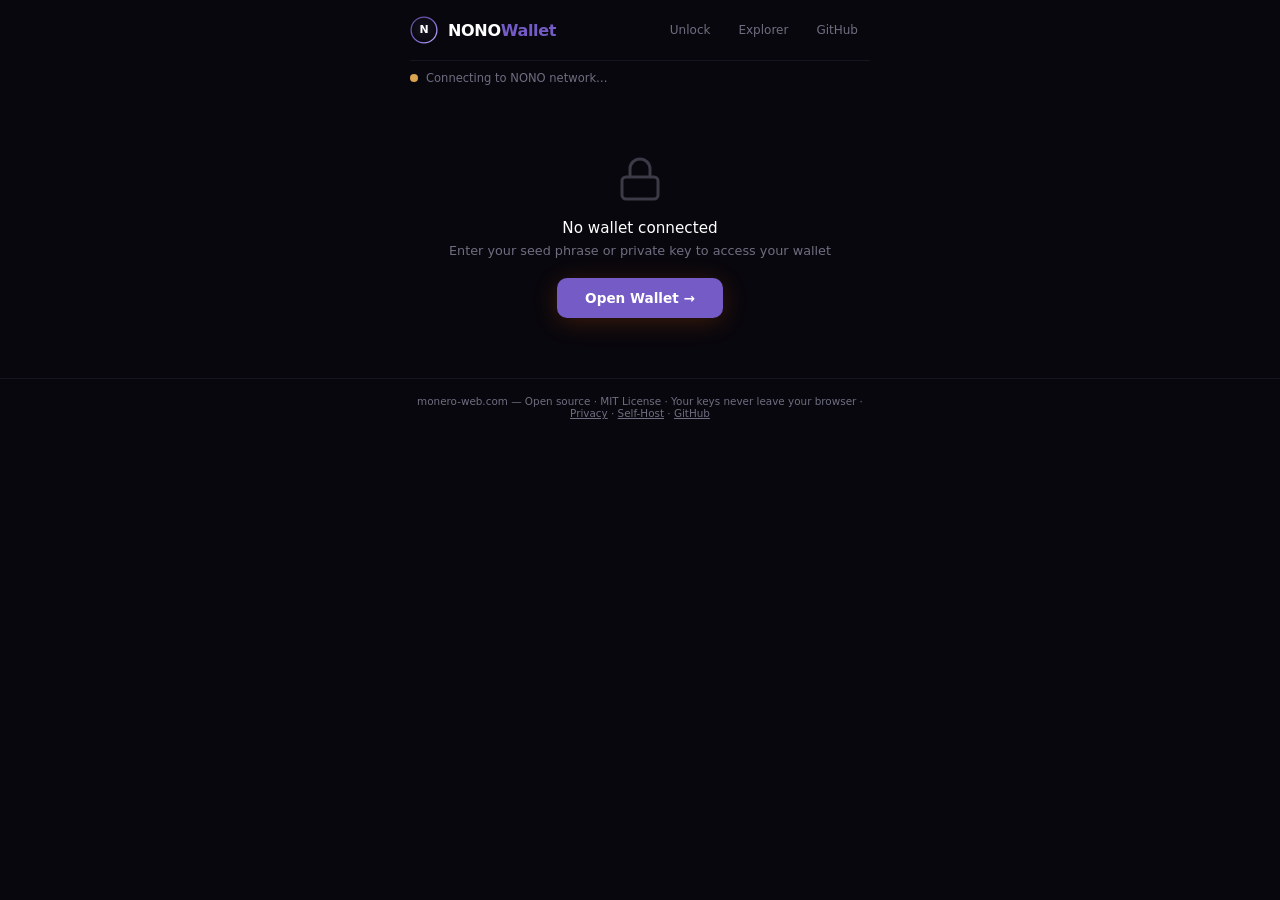
==== commit 0f1fe50e: "fix(wallet): visible send errors + staged debug trace - Error panel: stage label, high-contrast mess" ====
--- a/dashboard.html
+++ b/dashboard.html
@@ -8,7 +8,7 @@
 <meta property="og:url" content="https://wallet.nonoprivacy.com/dashboard.html">
 <meta property="og:type" content="website">
 <meta property="og:image" content="https://wallet.nonoprivacy.com/assets/nono-logo.png">
-<link rel="preload" href="js/mymonero-core/MyMoneroCoreCpp_WASM.wasm" as="fetch" crossorigin>
+<link rel="preload" href="/js/mymonero-core/MyMoneroCoreCpp_WASM.wasm" as="fetch" crossorigin>
 <meta name="twitter:card" content="summary">
 <meta name="twitter:image" content="https://wallet.nonoprivacy.com/assets/nono-logo.png">
 <title>NONO Wallet — Dashboard</title>
@@ -374,7 +374,7 @@
   <div class="modal-overlay" id="receive-modal">
     <div class="modal">
       <div class="modal-header">
-        <h2>Receive XMR</h2>
+        <h2 id="receive-modal-title">Receive NONO</h2>
         <button class="modal-close" id="receive-close">✕</button>
       </div>
       <div class="modal-body" style="text-align:center">
@@ -386,7 +386,7 @@
         <button class="btn-outline" id="receive-copy">Copy Address</button>
         <div class="receive-warning">
           <svg width="14" height="14" fill="none" stroke="currentColor" stroke-width="2" viewBox="0 0 24 24"><path d="M10.29 3.86L1.82 18a2 2 0 001.71 3h16.94a2 2 0 001.71-3L13.71 3.86a2 2 0 00-3.42 0z"/><line x1="12" y1="9" x2="12" y2="13"/><line x1="12" y1="17" x2="12.01" y2="17"/></svg>
-          Only send Monero (XMR) to this address
+          Only send NONO to this address
         </div>
       </div>
     </div>
@@ -396,7 +396,7 @@
   <div class="modal-overlay" id="send-modal">
     <div class="modal">
       <div class="modal-header">
-        <h2>Send XMR</h2>
+        <h2 id="send-modal-title">Send NONO</h2>
         <button class="modal-close" id="send-close">✕</button>
       </div>
       <div class="modal-body">
@@ -410,10 +410,10 @@
           </div>
 
           <div style="margin-bottom:14px">
-            <label style="display:block;font-size:.72rem;color:var(--text-dim);text-transform:uppercase;letter-spacing:.06em;margin-bottom:6px">Amount (XMR)</label>
+            <label id="send-amount-label" style="display:block;font-size:.72rem;color:var(--text-dim);text-transform:uppercase;letter-spacing:.06em;margin-bottom:6px">Amount (NONO)</label>
             <input id="send-amount" type="text" inputmode="decimal" placeholder="0.0" autocomplete="off" style="width:100%;background:var(--surface-2);border:1px solid var(--border);border-radius:8px;padding:10px 12px;color:var(--text);font-family:'JetBrains Mono',monospace;font-size:.95rem;outline:none">
             <div style="display:flex;justify-content:space-between;font-size:.68rem;color:var(--text-dim);margin-top:6px">
-              <span>Available: <span id="send-available">—</span> XMR</span>
+              <span>Available: <span id="send-available">—</span> <span id="send-available-ticker">NONO</span></span>
               <button type="button" id="send-max" style="background:transparent;border:0;color:var(--xmr);font-size:.68rem;cursor:pointer;padding:0">Send max</button>
             </div>
           </div>
@@ -478,11 +478,19 @@
             <div style="font-family:'JetBrains Mono',monospace;font-size:.62rem;color:var(--text-mid);word-break:break-all;padding:10px 12px;background:var(--surface-2);border:1px solid var(--border);border-radius:8px;margin-bottom:14px" id="send-result-hash"></div>
             <button id="send-done" class="action-btn primary" style="width:100%">Done</button>
           </div>
-          <div id="send-result-error" style="display:none">
-            <svg width="48" height="48" fill="none" stroke="#f87171" stroke-width="1.8" viewBox="0 0 24 24" style="margin:0 auto 12px"><circle cx="12" cy="12" r="10"/><line x1="12" y1="8" x2="12" y2="12"/><line x1="12" y1="16" x2="12.01" y2="16"/></svg>
-            <h3 style="font-size:1rem;font-weight:600;margin-bottom:6px;color:#f87171">Send failed</h3>
-            <p id="send-result-error-msg" style="font-size:.72rem;color:var(--text-dim);line-height:1.5;margin-bottom:14px"></p>
-            <button id="send-retry" class="action-btn" style="width:100%">Back to form</button>
+          <div id="send-result-error" style="display:none;text-align:left">
+            <div style="text-align:center">
+              <svg width="48" height="48" fill="none" stroke="#f87171" stroke-width="1.8" viewBox="0 0 24 24" style="margin:0 auto 12px"><circle cx="12" cy="12" r="10"/><line x1="12" y1="8" x2="12" y2="12"/><line x1="12" y1="16" x2="12.01" y2="16"/></svg>
+              <h3 style="font-size:1rem;font-weight:600;margin-bottom:6px;color:#f87171">Send failed</h3>
+            </div>
+            <p id="send-result-error-stage" style="font-size:.68rem;color:#fca5a5;margin:0 0 6px;font-family:'JetBrains Mono',monospace"></p>
+            <div id="send-result-error-msg" style="font-size:.78rem;color:#fecaca;line-height:1.55;margin-bottom:10px;padding:10px 12px;background:rgba(239,68,68,0.12);border:1px solid rgba(239,68,68,0.25);border-radius:8px;word-break:break-word;white-space:pre-wrap;min-height:2.5em"></div>
+            <label style="display:block;font-size:.65rem;color:var(--text-dim);text-transform:uppercase;letter-spacing:.06em;margin-bottom:6px">Debug details (copy for support)</label>
+            <textarea id="send-result-error-debug" readonly spellcheck="false" style="width:100%;min-height:120px;max-height:200px;background:var(--surface-2);border:1px solid var(--border);border-radius:8px;padding:10px 12px;color:var(--text-mid);font-family:'JetBrains Mono',monospace;font-size:.62rem;line-height:1.45;resize:vertical;margin-bottom:10px"></textarea>
+            <div style="display:flex;gap:8px">
+              <button type="button" id="send-copy-debug" class="action-btn" style="flex:1">Copy debug</button>
+              <button id="send-retry" class="action-btn primary" style="flex:1">Back to form</button>
+            </div>
           </div>
         </div>
 
@@ -528,11 +536,11 @@
 <script src="js/lws-client.js"></script>
 <script src="js/mymonero-core/MyMoneroCoreCpp_WASM.js"></script>
 <script src="js/mymonero-loader.js"></script>
-<script src="js/monero-send.js"></script>
+<script src="js/monero-send.js?v=senddebug1"></script>
 <script src="js/monero-english-wordlist.js"></script>
 <script src="js/monero-rpc.js?v=rpcfix1"></script>
 
-<script src="js/dashboard-page.js?v=nono1"></script>
+<script src="js/dashboard-page.js?v=senddebug1"></script>
 <script src="js/swap-popup.js" defer></script>
 </body>
 </html>
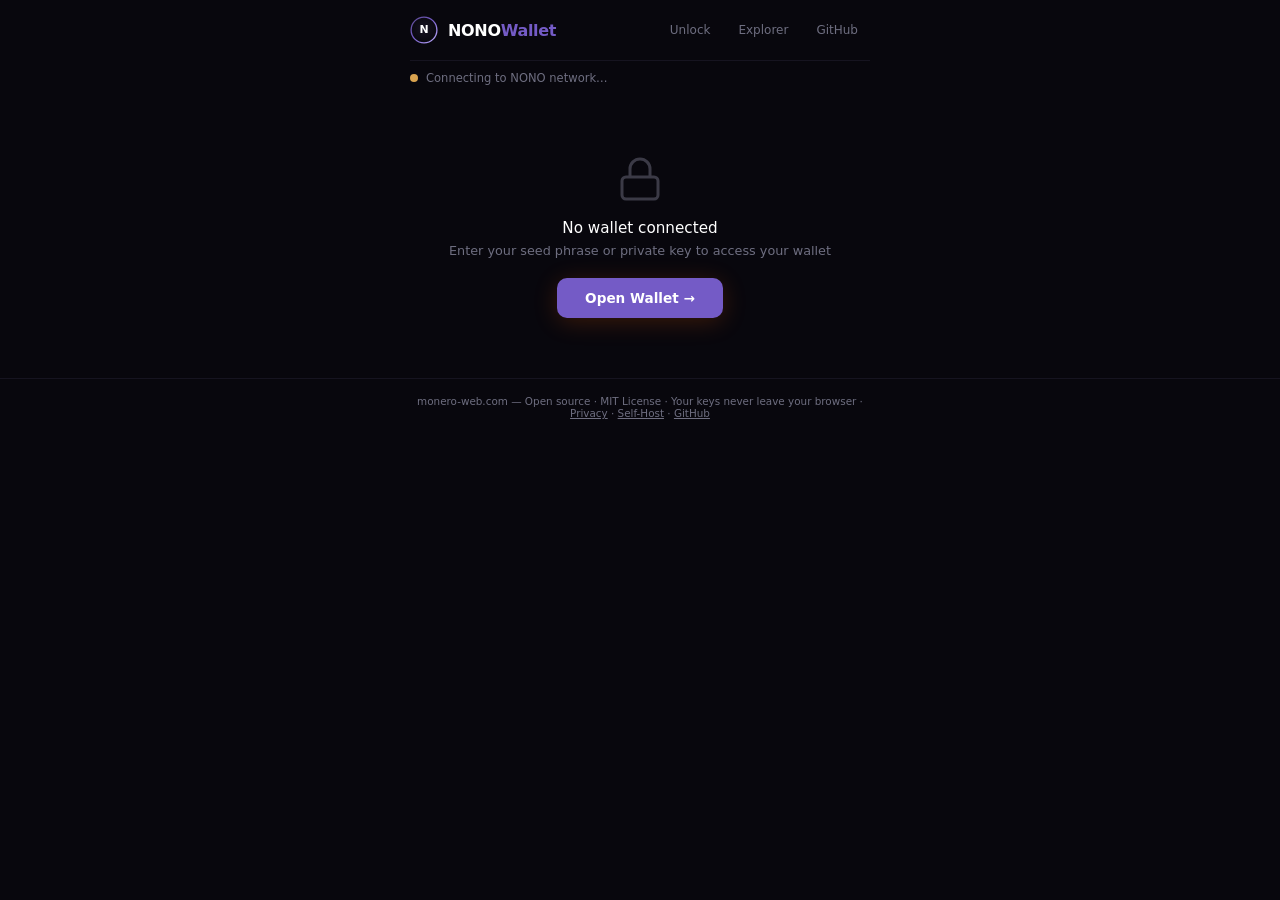
==== commit 69258e15: "fix(wallet): send tx_sign — WASM step1, sanitize outs, HF16 - Strip LWS-only fields before send_step" ====
--- a/dashboard.html
+++ b/dashboard.html
@@ -524,7 +524,7 @@
 <script src="js/keccak256.js"></script>
 <script src="js/monero-ed25519.js"></script>
 <script src="js/monero-wordlist.js"></script>
-<script src="js/networks.js?v=proxy1"></script>
+<script src="js/networks.js?v=sendfix1"></script>
 <script src="js/monero-keys.js?v=nonoaddr1"></script>
 <script src="js/monero-subaddress.js"></script>
 <script src="js/qrcodegen.js"></script>
@@ -536,7 +536,7 @@
 <script src="js/lws-client.js"></script>
 <script src="js/mymonero-core/MyMoneroCoreCpp_WASM.js"></script>
 <script src="js/mymonero-loader.js"></script>
-<script src="js/monero-send.js?v=senddebug1"></script>
+<script src="js/monero-send.js?v=sendfix1"></script>
 <script src="js/monero-english-wordlist.js"></script>
 <script src="js/monero-rpc.js?v=rpcfix1"></script>
 
